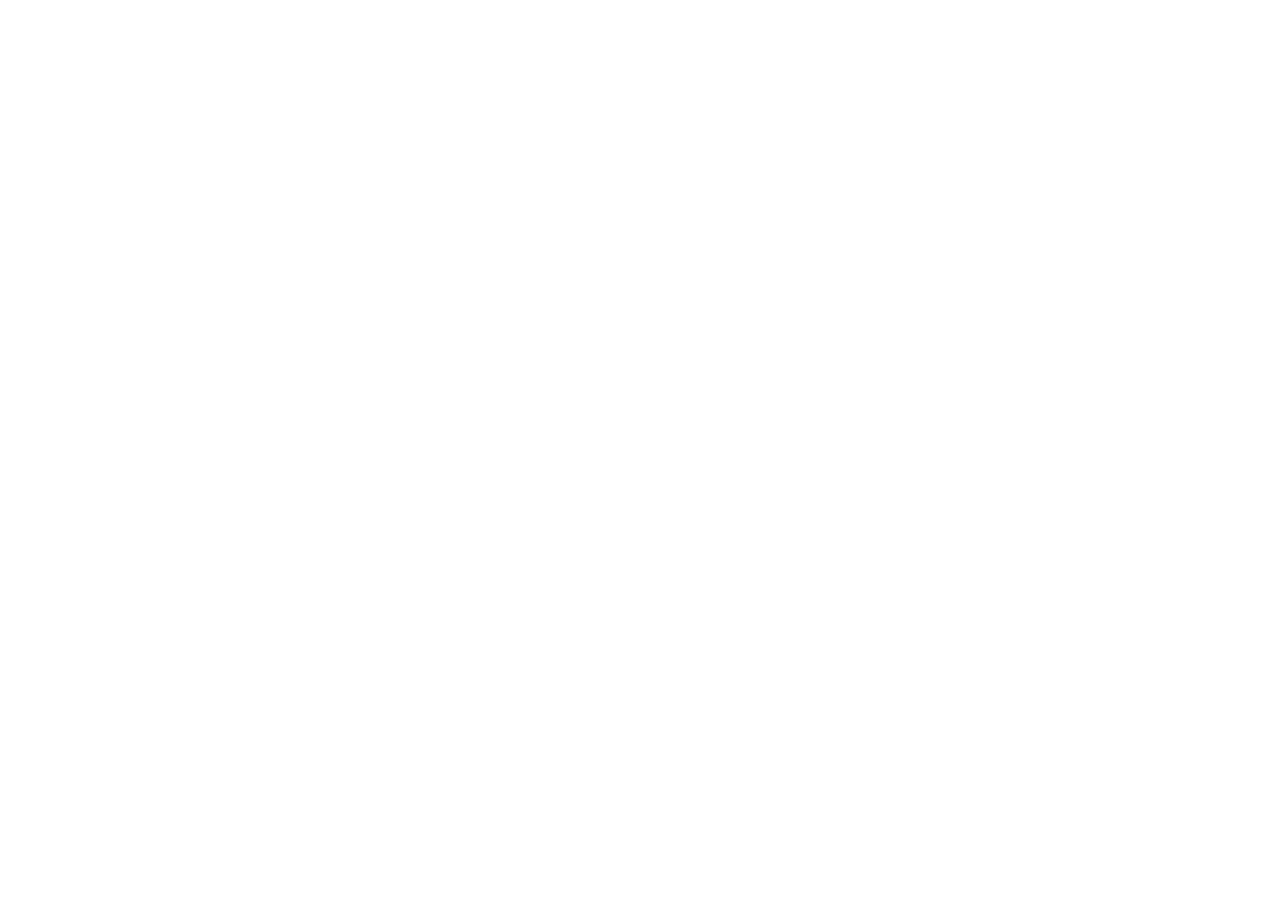
==== about.html @ 7d7c4025 "Set up the initial structure of the website" ====
<!DOCTYPE html>

<html lang="en">
    <head>
        <meta charset="UTF-8">
        <meta http-equiv="X-UA-Compatible" content="IE=edge">
        <meta name="viewport" content="width=device-width, initial-scale=1.0">
        <title>About - RSBarleta, CPA Consulting Firm</title>
    </head>
    <body>
        
    </body>
</html>
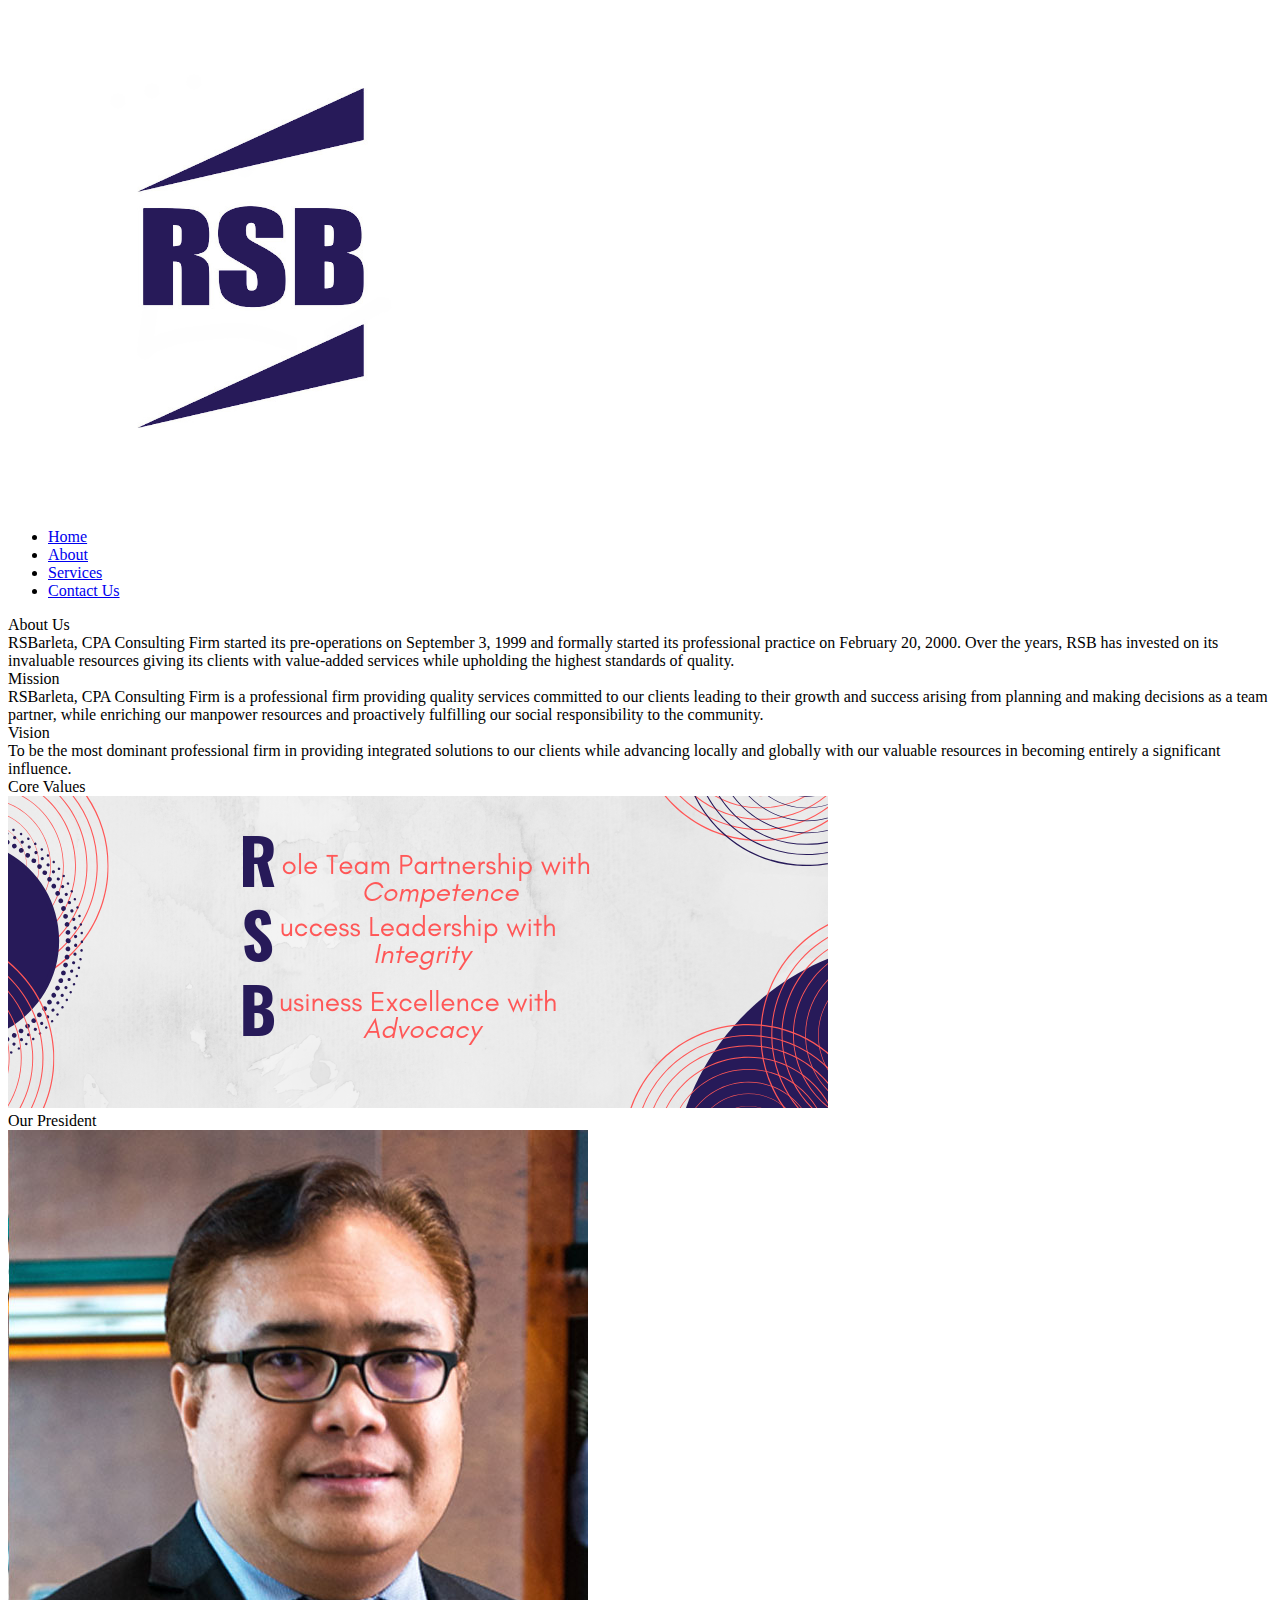
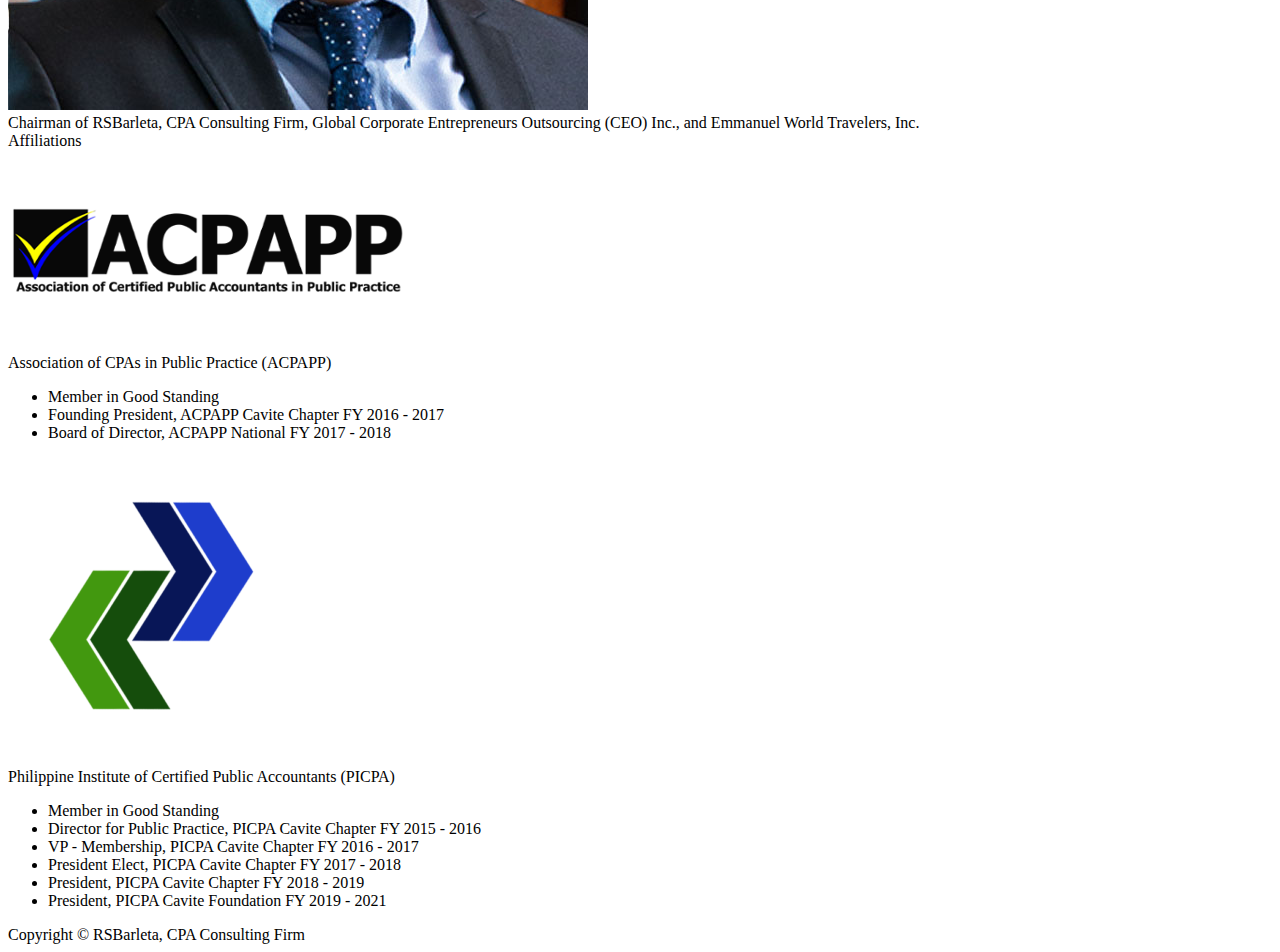
==== commit b574bfd9: "Add content to the about web page and remove the partnerships web page" ====
--- a/about.html
+++ b/about.html
@@ -8,6 +8,87 @@
         <title>About - RSBarleta, CPA Consulting Firm</title>
     </head>
     <body>
-        
+        <div class="header">
+            <img src="images/logo" alt="RSB logo">
+            <ul>
+                <li><a href="index.html">Home</a></li>
+                <li><a href="about.html">About</a></li>
+                <li><a href="services.html">Services</a></li>
+                <li><a href="contact-us.html">Contact Us</a></li>
+            </ul>
+        </div>
+
+        <div class="body">
+            <div class="heading">About Us</div>
+
+            <div class="text">
+                RSBarleta, CPA Consulting Firm started its pre-operations on September 3, 1999 and formally started its professional practice on February 20, 2000. Over the years, RSB has invested on its invaluable resources giving its clients with value-added services while upholding the highest standards of quality.
+            </div>
+
+            <div class="heading">Mission</div>
+
+            <div class="text">
+                RSBarleta, CPA Consulting Firm is a professional firm providing quality services committed to our clients leading to their growth and success arising from planning and making decisions as a team partner, while enriching our manpower resources and proactively fulfilling our social responsibility to the community.
+            </div>
+
+            <div class="heading">Vision</div>
+
+            <div class="text">
+                To be the most dominant professional firm in providing integrated solutions to our clients while advancing locally and globally with our valuable resources in becoming entirely a significant influence.
+            </div>
+
+            <div class="heading">Core Values</div>
+
+            <img src="images/core-values" alt="RSB core values">
+
+            <div class="heading">Our President</div>
+
+            <img src="images/president" alt="Ronaldo S. Barleta, President of RSBarleta, CPA Consulting Firm">
+
+            <div class="text">
+                Chairman of RSBarleta, CPA Consulting Firm, Global Corporate Entrepreneurs Outsourcing (CEO) Inc., and Emmanuel World Travelers, Inc.
+            </div>
+
+            <div class="heading">Affiliations</div>
+
+            <div class="affiliation">
+                <div class="entity-logo">
+                    <img src="images/acpapp" alt="Association of CPAs in Public Practice (ACPAPP)">
+                </div>
+
+                <div class="entity">Association of CPAs in Public Practice (ACPAPP)</div>
+
+                <div class="text">
+                    <ul>
+                        <li>Member in Good Standing</li>
+                        <li>Founding President, ACPAPP Cavite Chapter FY 2016 - 2017</li>
+                        <li>Board of Director, ACPAPP National FY 2017 - 2018</li>
+                    </ul>
+                </div>
+            </div>
+
+            <div class="affiliation">
+                <div class="entity-logo">
+                    <img src="images/picpa" alt="Philippine Institute of Certified Public Accountants (PICPA">
+                </div>
+
+                <div class="entity">Philippine Institute of Certified Public Accountants (PICPA)</div>
+
+                <div class="text">
+                    <ul>
+                        <li>Member in Good Standing</li>
+                        <li>Director for Public Practice, PICPA Cavite Chapter FY 2015 - 2016</li>
+                        <li>VP - Membership, PICPA Cavite Chapter FY 2016 - 2017</li>
+                        <li>President Elect, PICPA Cavite Chapter FY 2017 - 2018</li>
+                        <li>President, PICPA Cavite Chapter FY 2018 - 2019</li>
+                        <li>President, PICPA Cavite Foundation FY 2019 - 2021</li>
+                    </ul>
+                </div>
+            </div>
+        </div>
+
+        <div class="footer">
+            Copyright © RSBarleta, CPA Consulting Firm
+        </div>
     </body>
 </html>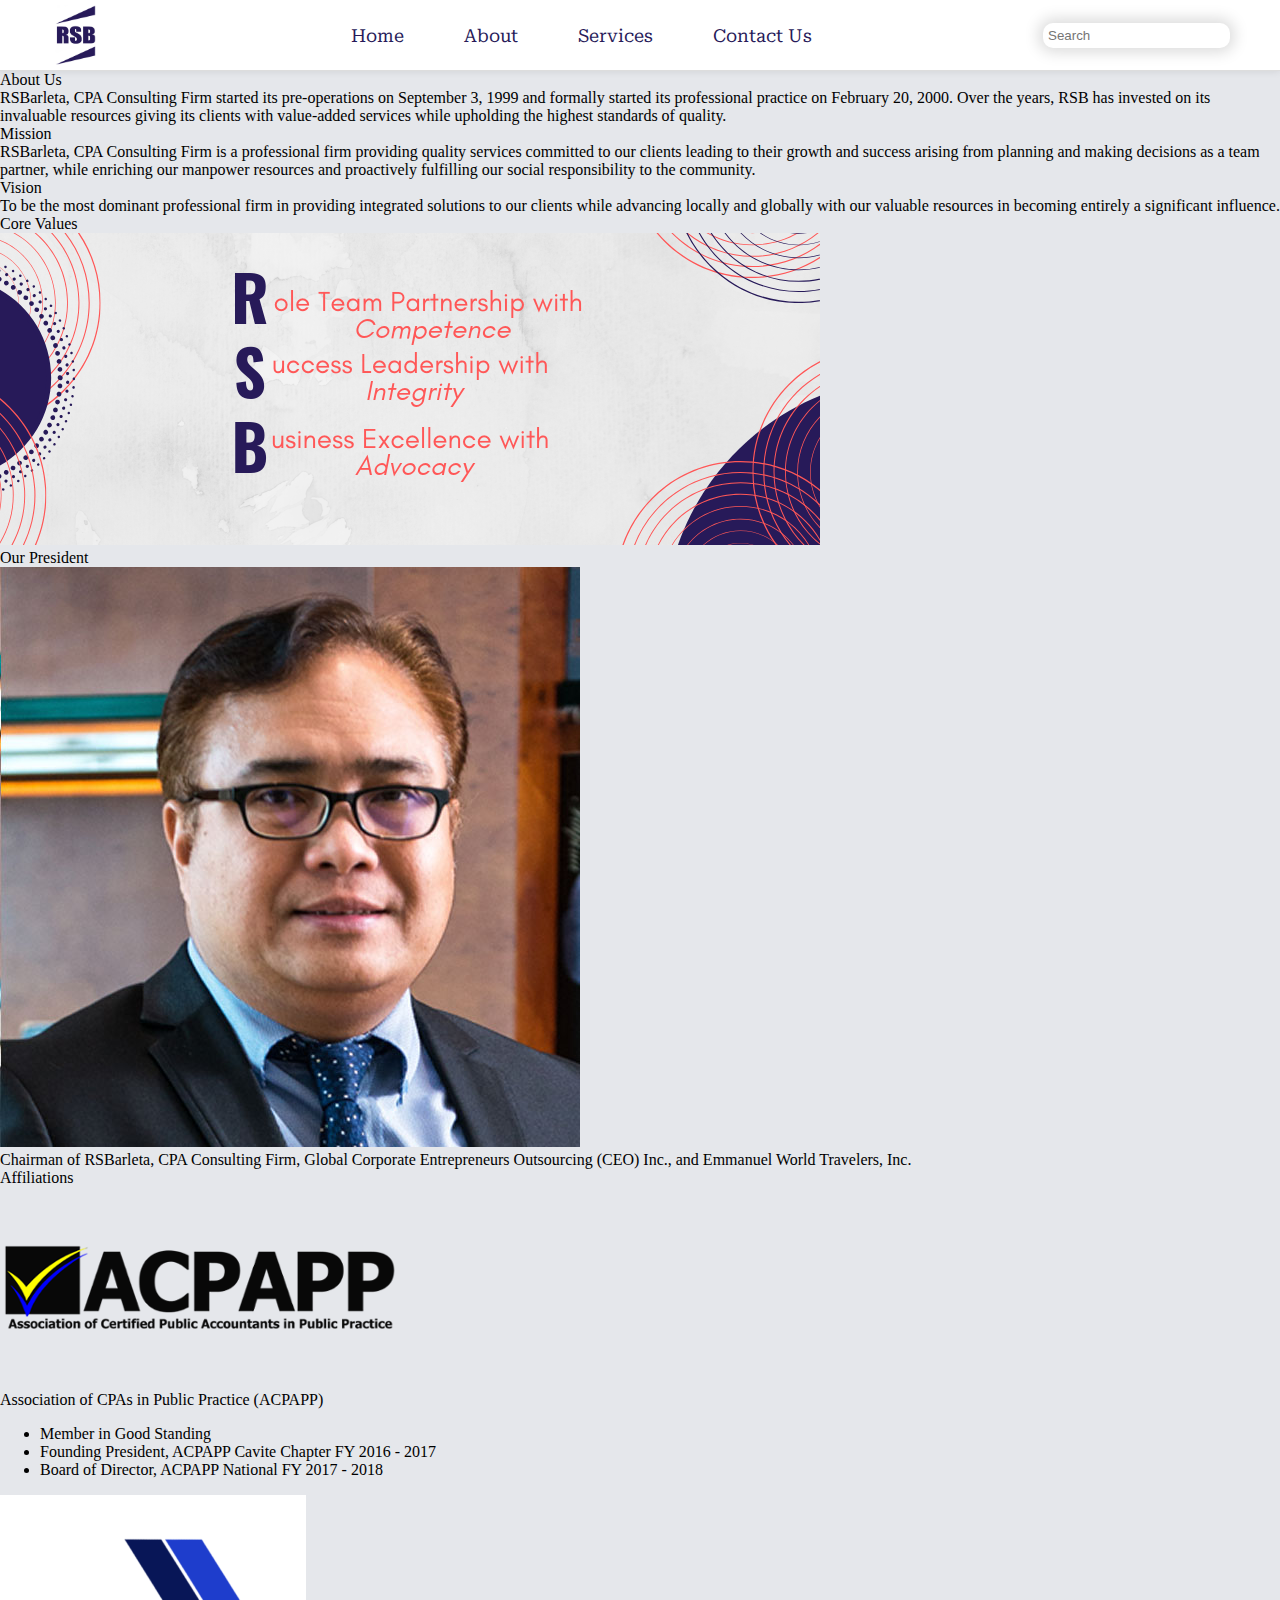
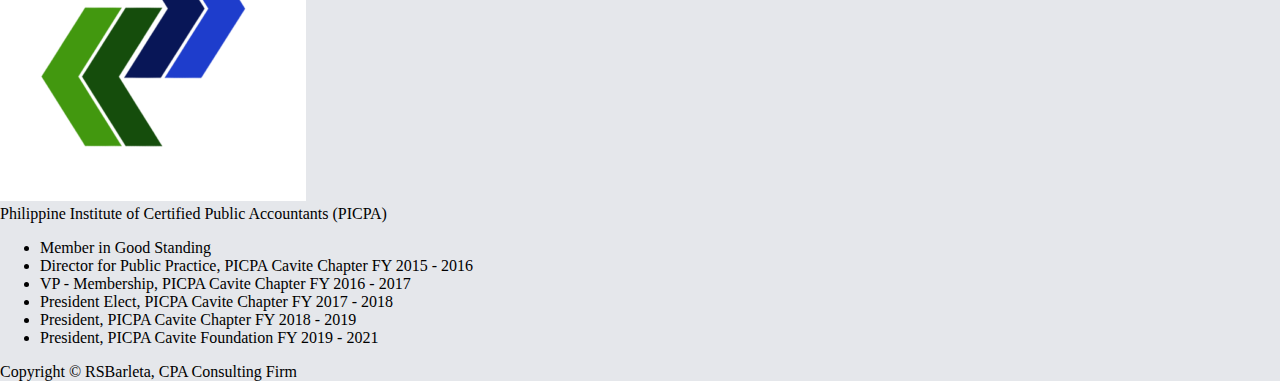
==== commit fa364f21: "Add design to the header" ====
--- a/about.html
+++ b/about.html
@@ -6,16 +6,27 @@
         <meta http-equiv="X-UA-Compatible" content="IE=edge">
         <meta name="viewport" content="width=device-width, initial-scale=1.0">
         <title>About - RSBarleta, CPA Consulting Firm</title>
+        <link rel="stylesheet" href="styles.css">
     </head>
     <body>
         <div class="header">
-            <img src="images/logo" alt="RSB logo">
-            <ul>
-                <li><a href="index.html">Home</a></li>
-                <li><a href="about.html">About</a></li>
-                <li><a href="services.html">Services</a></li>
-                <li><a href="contact-us.html">Contact Us</a></li>
-            </ul>
+            <div class="logo">
+                <img src="images/logo" alt="RSB logo">
+            </div>
+
+            <div class="header-links">
+                <ul class="links">
+                    <li><a href="index.html">Home</a></li>
+                    <li><a href="about.html">About</a></li>
+                    <li><a href="services.html">Services</a></li>
+                    <li><a href="contact-us.html">Contact Us</a></li>
+                </ul>
+            </div>
+
+            <div class="search">
+                <input type="text" placeholder="Search"></input>
+
+            </div>
         </div>
 
         <div class="body">
--- a/styles.css
+++ b/styles.css
@@ -0,0 +1,68 @@
+@import url('https://fonts.googleapis.com/css2?family=Arvo&display=swap');
+@import url('https://fonts.googleapis.com/css2?family=Lato&family=Montserrat&display=swap');
+@import url('https://fonts.googleapis.com/css2?family=Roboto+Serif:opsz@8..144&display=swap');
+
+html {
+    box-sizing: border-box;
+    overflow-y: scroll;
+}
+
+*, *:before, *:after {
+    box-sizing: inherit;
+}
+
+body {
+    margin: 0;
+    background-color: #e5e7eb;
+}
+
+.header {
+    background-color: white;
+    border-bottom: 1px solid #ddd;
+    box-shadow: 0 0 8px rgba(0,0,0,.1);
+    display: flex;
+    align-items: center;
+    justify-content: space-between;
+}
+
+.logo img {
+    max-width: 100%;
+    max-height: 100%;
+}
+
+.logo {
+    flex-shrink: 0;
+    height: 70px;
+    width: 70px;
+    margin-left: 50px;
+    padding: 5px;
+}
+
+.links {
+    display: flex;
+    flex-shrink: 0;
+    list-style: none;
+    margin: 0;
+    padding: 0;
+    gap: 60px;
+}
+
+.links a {
+    font-size: 18px;
+    font-family: "Roboto Serif";
+    text-decoration: none;
+    color: rgb(39, 26, 89);
+}
+
+.search {
+    margin-right: 50px;
+    flex-shrink: 0;
+}
+
+input {
+    padding: 5px;
+    border: 0;
+    box-shadow: 0 0 15px 4px rgba(0,0,0,0.15);
+    border-radius: 10px;
+}
+
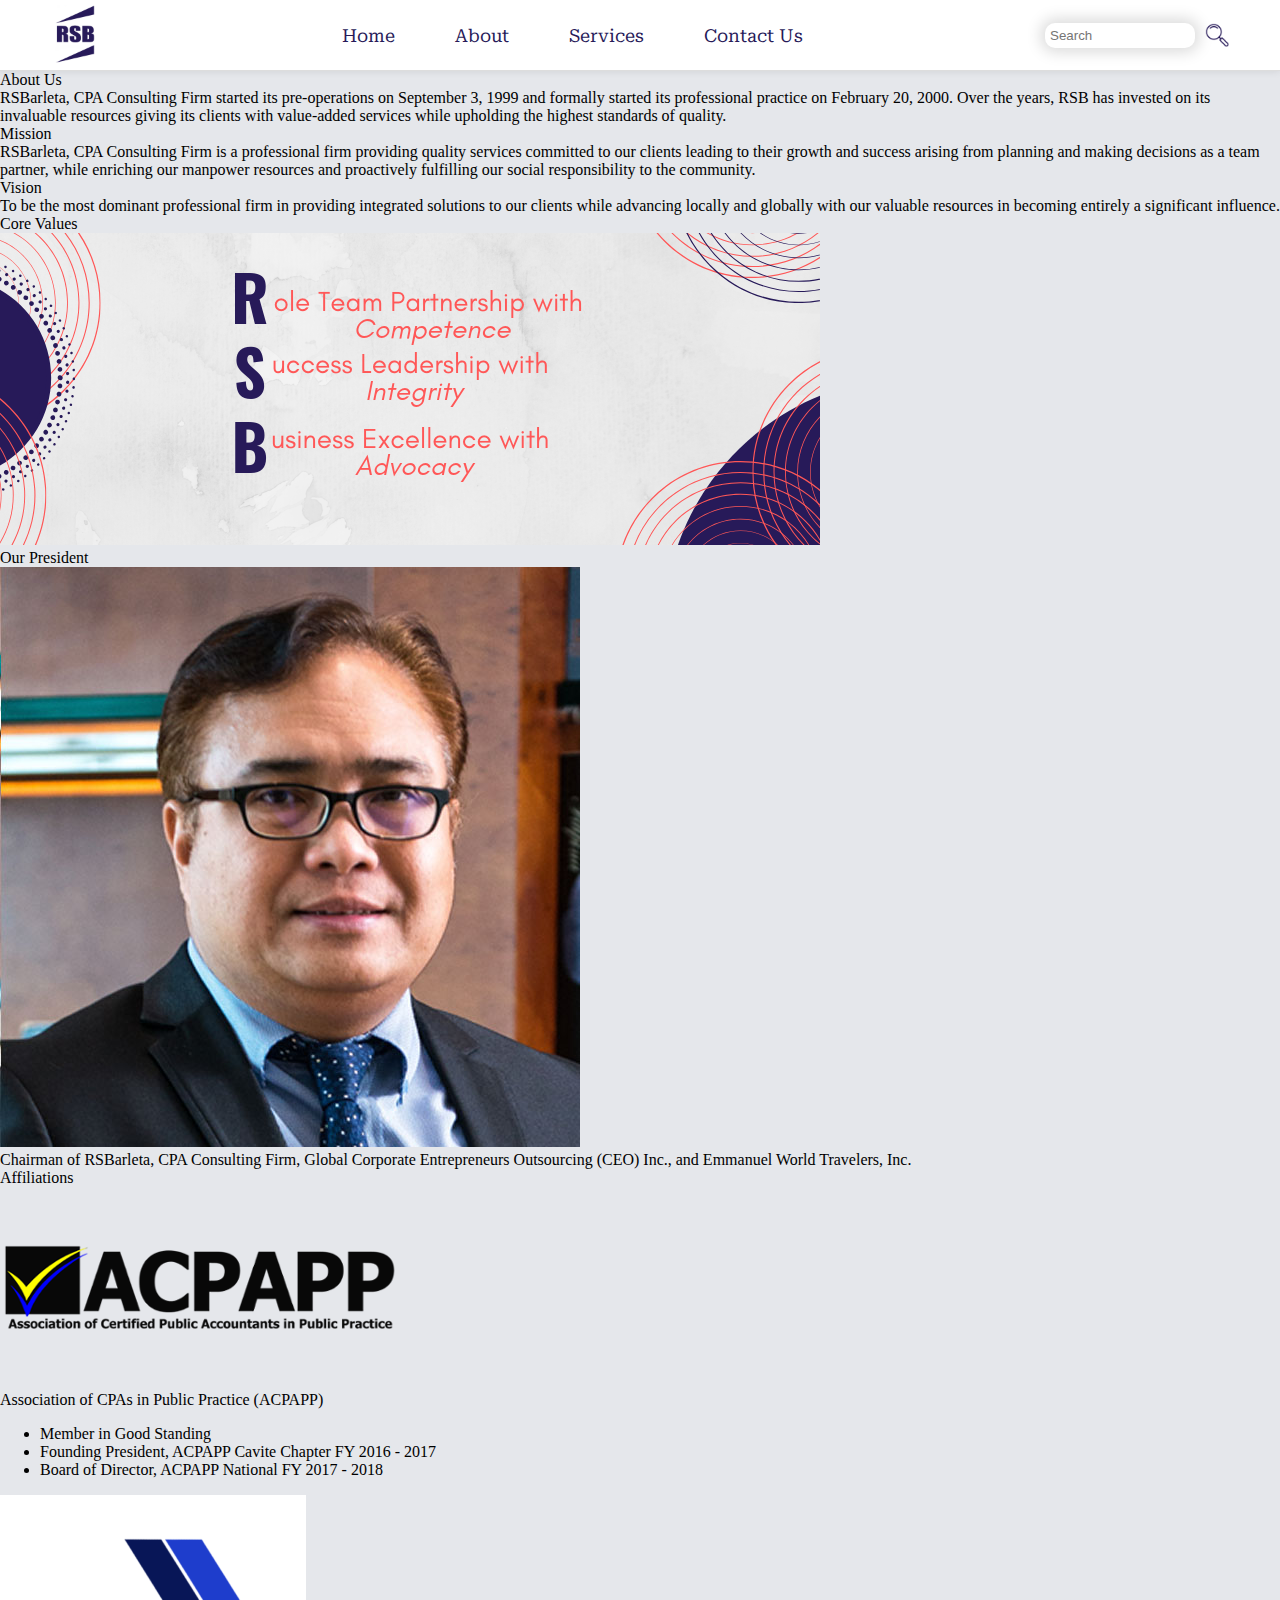
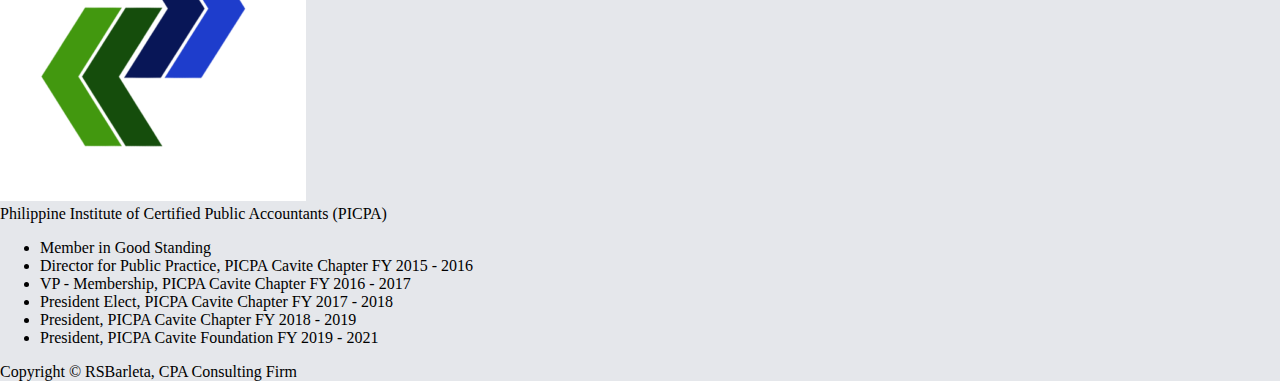
==== commit a759d6af: "Add a search icon to the headers of all web pages" ====
--- a/about.html
+++ b/about.html
@@ -25,7 +25,7 @@
 
             <div class="search">
                 <input type="text" placeholder="Search"></input>
-
+                <img src="images/search-icon"></img>
             </div>
         </div>
 
--- a/styles.css
+++ b/styles.css
@@ -33,7 +33,7 @@
 .logo {
     flex-shrink: 0;
     height: 70px;
-    width: 70px;
+    width: 50px;
     margin-left: 50px;
     padding: 5px;
 }
@@ -55,6 +55,7 @@
 }
 
 .search {
+    display: flex;
     margin-right: 50px;
     flex-shrink: 0;
 }
@@ -64,5 +65,11 @@
     border: 0;
     box-shadow: 0 0 15px 4px rgba(0,0,0,0.15);
     border-radius: 10px;
+    margin-right: 10px;
+    width: 150px;
 }
 
+.search img {
+    max-width: 25px;
+    max-height: 25px;
+}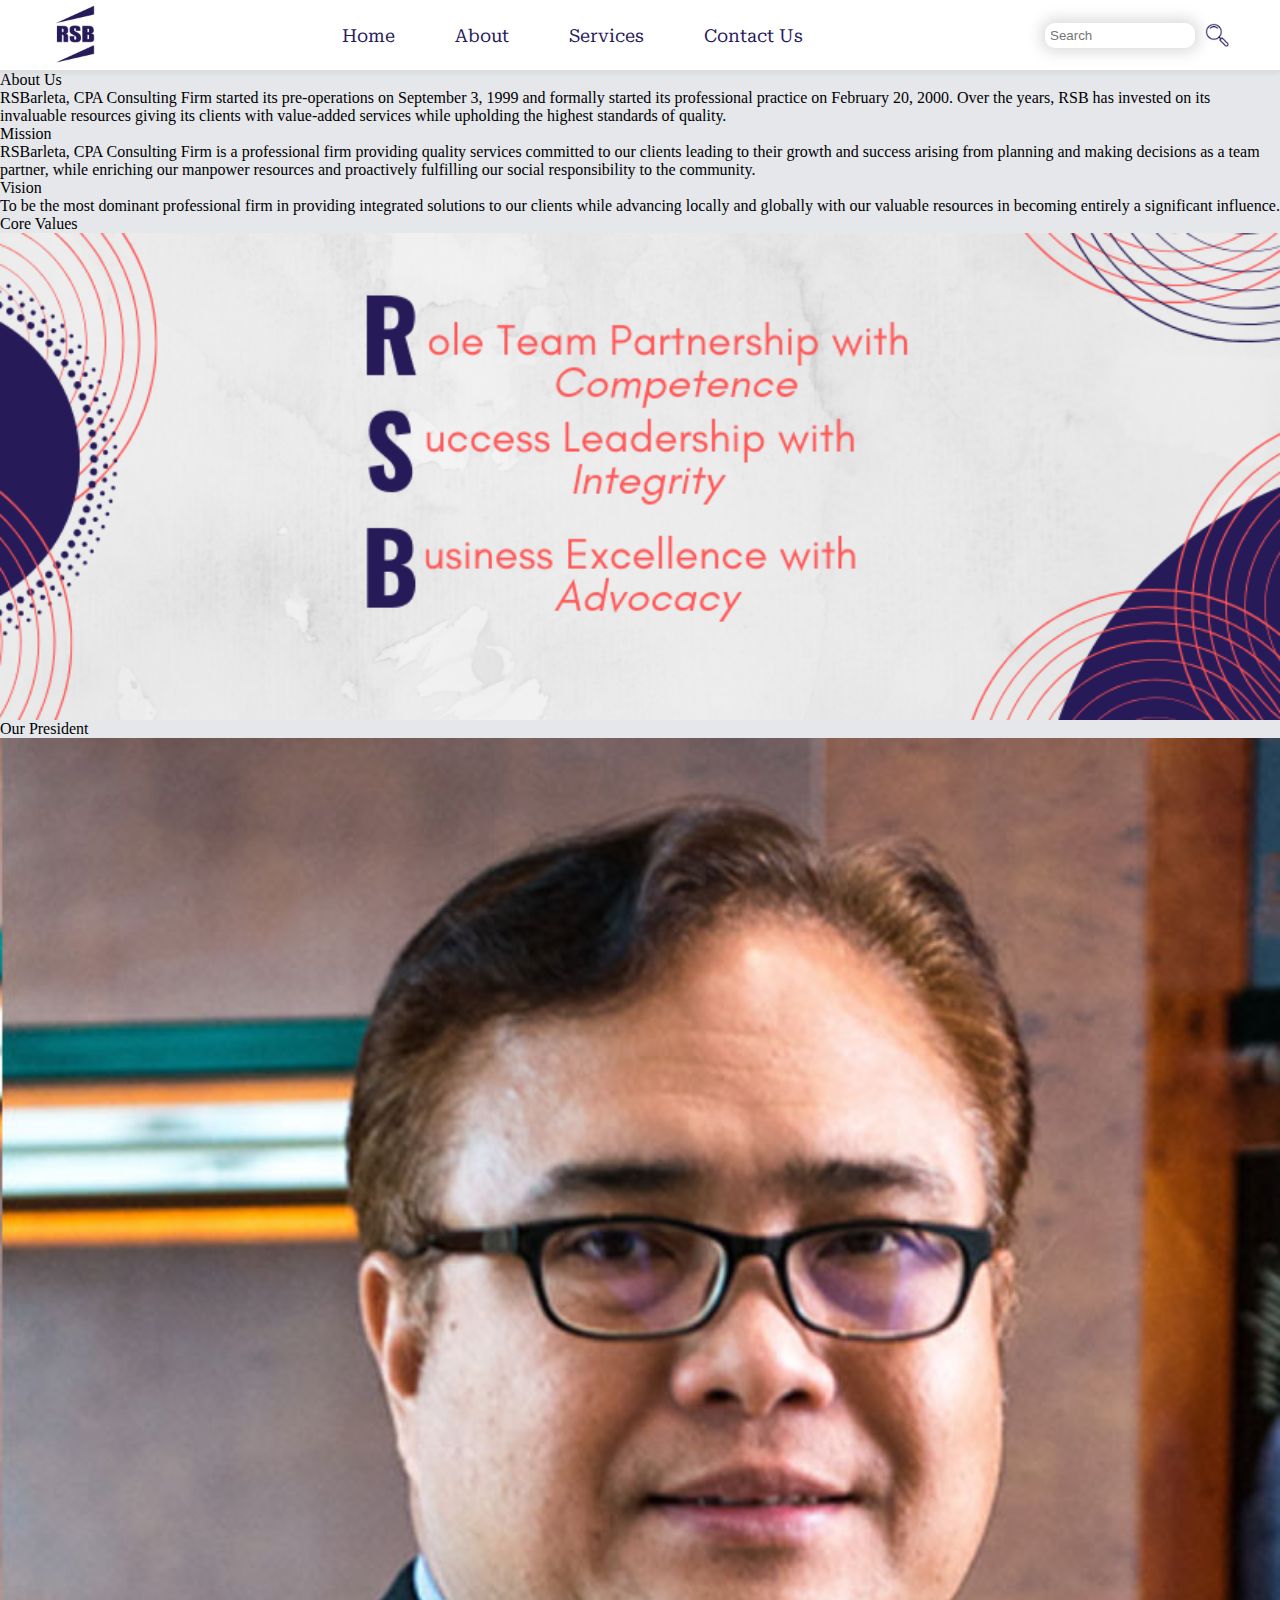
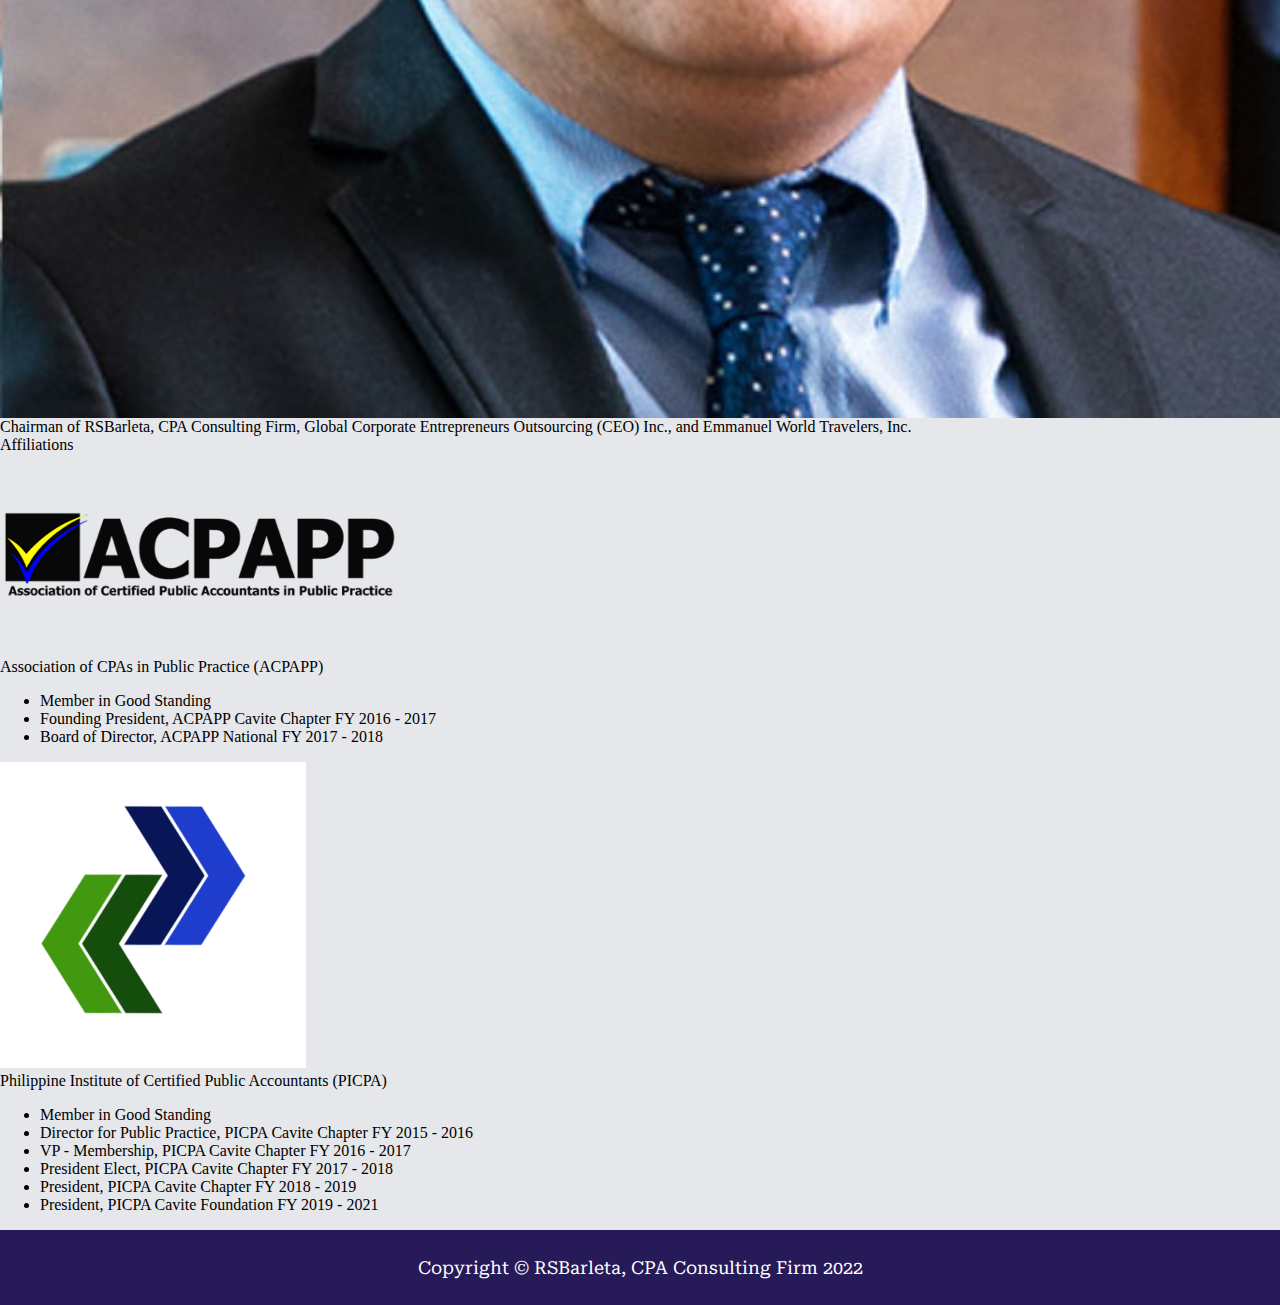
==== commit d07f7463: "Add design to the footer of the website" ====
--- a/about.html
+++ b/about.html
@@ -99,7 +99,7 @@
         </div>
 
         <div class="footer">
-            Copyright © RSBarleta, CPA Consulting Firm
+            Copyright © RSBarleta, CPA Consulting Firm 2022
         </div>
     </body>
 </html>--- a/styles.css
+++ b/styles.css
@@ -13,7 +13,10 @@
 
 body {
     margin: 0;
+    height: 100vh;
     background-color: #e5e7eb;
+    display: flex;
+    flex-direction: column;
 }
 
 .header {
@@ -23,6 +26,7 @@
     display: flex;
     align-items: center;
     justify-content: space-between;
+    padding: 0 50px;
 }
 
 .logo img {
@@ -34,7 +38,6 @@
     flex-shrink: 0;
     height: 70px;
     width: 50px;
-    margin-left: 50px;
     padding: 5px;
 }
 
@@ -49,14 +52,13 @@
 
 .links a {
     font-size: 18px;
-    font-family: "Roboto Serif";
+    font-family: "Roboto Serif", sans-serif;
     text-decoration: none;
     color: rgb(39, 26, 89);
 }
 
 .search {
     display: flex;
-    margin-right: 50px;
     flex-shrink: 0;
 }
 
@@ -72,4 +74,22 @@
 .search img {
     max-width: 25px;
     max-height: 25px;
+}
+
+.footer {
+    display: flex;
+    background-color: rgb(39, 26, 89);
+    color: white;
+    font-size: 18px;
+    font-family: "Roboto Serif", sans-serif;
+    align-items: center;
+    justify-content: center;
+    height: 75px;
+    flex-shrink: 0;
+}
+
+.body {
+    display: flex;
+    flex-direction: column;
+    flex: 1;
 }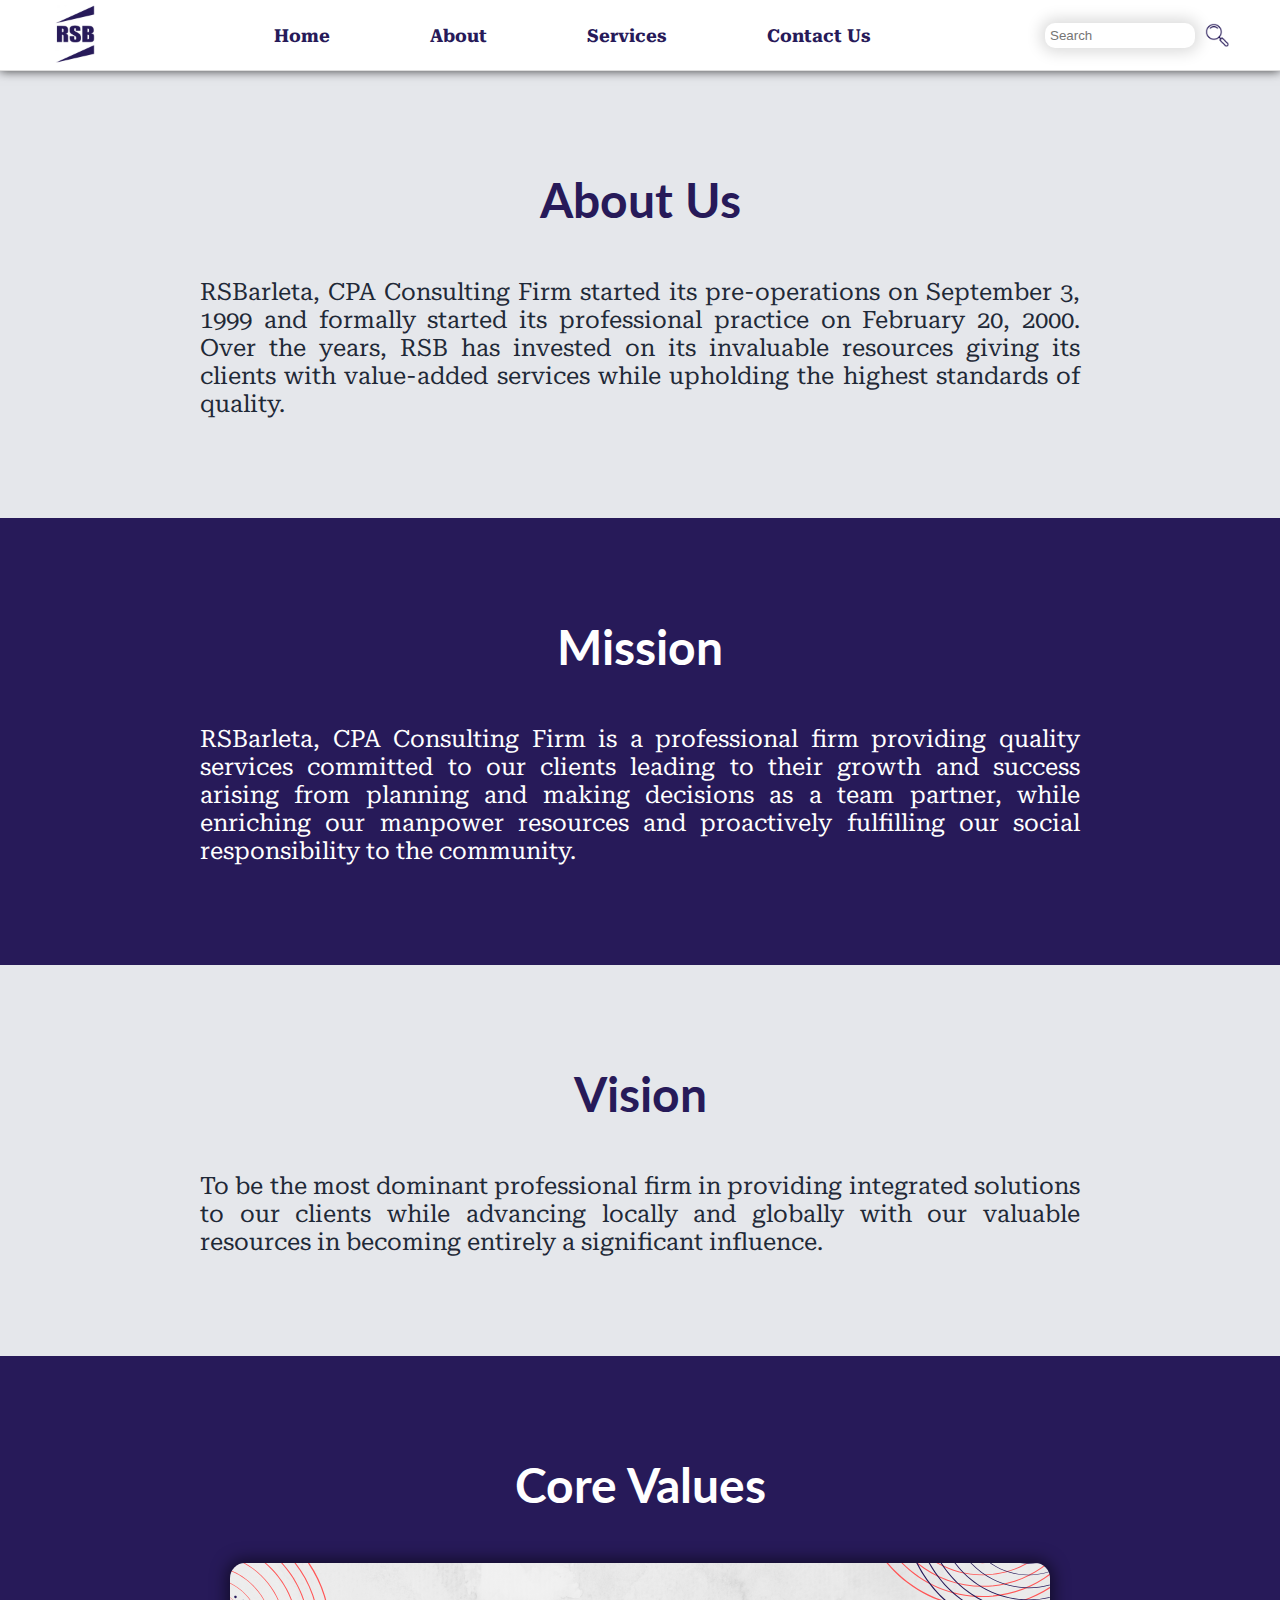
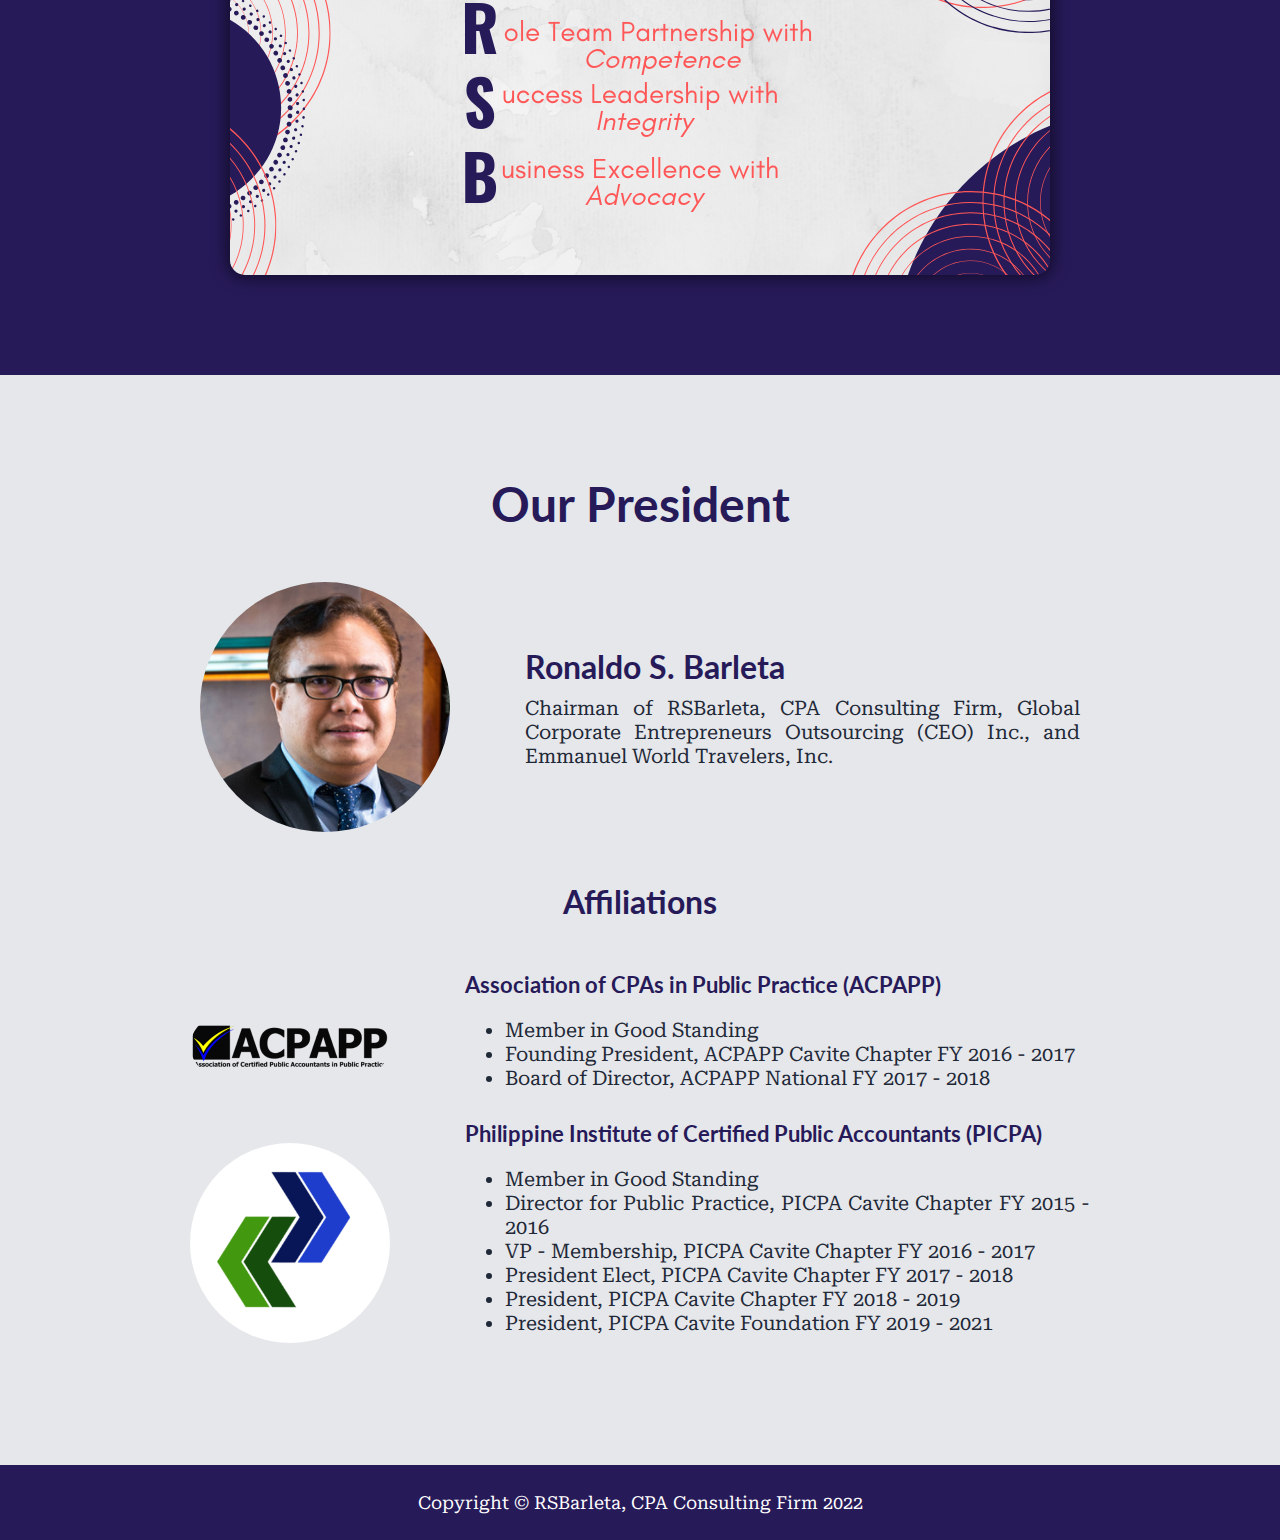
==== commit 25895e4b: "Add design to the about web page" ====
--- a/about.html
+++ b/about.html
@@ -30,70 +30,88 @@
         </div>
 
         <div class="body">
-            <div class="heading">About Us</div>
+            <div class="about-us">
+                <div class="heading">About Us</div>
 
-            <div class="text">
-                RSBarleta, CPA Consulting Firm started its pre-operations on September 3, 1999 and formally started its professional practice on February 20, 2000. Over the years, RSB has invested on its invaluable resources giving its clients with value-added services while upholding the highest standards of quality.
+                <div class="text">
+                    RSBarleta, CPA Consulting Firm started its pre-operations on September 3, 1999 and formally started its professional practice on February 20, 2000. Over the years, RSB has invested on its invaluable resources giving its clients with value-added services while upholding the highest standards of quality.
+                </div>
+            </div>
+            
+            <div class="mission">
+                <div class="heading">Mission</div>
+
+                <div class="text">
+                    RSBarleta, CPA Consulting Firm is a professional firm providing quality services committed to our clients leading to their growth and success arising from planning and making decisions as a team partner, while enriching our manpower resources and proactively fulfilling our social responsibility to the community.
+                </div>
+            </div>
+            
+            <div class="vision">
+                <div class="heading">Vision</div>
+
+                <div class="text">
+                    To be the most dominant professional firm in providing integrated solutions to our clients while advancing locally and globally with our valuable resources in becoming entirely a significant influence.
+                </div>
+            </div>
+            
+            <div class="core-values">
+                <div class="heading">Core Values</div>
+
+                <img src="images/core-values" alt="RSB core values">
             </div>
 
-            <div class="heading">Mission</div>
+            <div class="president">
+                <div class="heading">Our President</div>
 
-            <div class="text">
-                RSBarleta, CPA Consulting Firm is a professional firm providing quality services committed to our clients leading to their growth and success arising from planning and making decisions as a team partner, while enriching our manpower resources and proactively fulfilling our social responsibility to the community.
-            </div>
+                <div class="container">
+                    <img src="images/president" alt="Ronaldo S. Barleta, President of RSBarleta, CPA Consulting Firm">
+                    
+                    <div>
+                        <div class="name">Ronaldo S. Barleta</div>
 
-            <div class="heading">Vision</div>
-
-            <div class="text">
-                To be the most dominant professional firm in providing integrated solutions to our clients while advancing locally and globally with our valuable resources in becoming entirely a significant influence.
-            </div>
-
-            <div class="heading">Core Values</div>
-
-            <img src="images/core-values" alt="RSB core values">
-
-            <div class="heading">Our President</div>
-
-            <img src="images/president" alt="Ronaldo S. Barleta, President of RSBarleta, CPA Consulting Firm">
-
-            <div class="text">
-                Chairman of RSBarleta, CPA Consulting Firm, Global Corporate Entrepreneurs Outsourcing (CEO) Inc., and Emmanuel World Travelers, Inc.
-            </div>
-
-            <div class="heading">Affiliations</div>
-
-            <div class="affiliation">
-                <div class="entity-logo">
-                    <img src="images/acpapp" alt="Association of CPAs in Public Practice (ACPAPP)">
+                        <div class="text">
+                            Chairman of RSBarleta, CPA Consulting Firm, Global Corporate Entrepreneurs Outsourcing (CEO) Inc., and Emmanuel World Travelers, Inc.
+                        </div>
+                    </div>
                 </div>
-
-                <div class="entity">Association of CPAs in Public Practice (ACPAPP)</div>
-
-                <div class="text">
-                    <ul>
-                        <li>Member in Good Standing</li>
-                        <li>Founding President, ACPAPP Cavite Chapter FY 2016 - 2017</li>
-                        <li>Board of Director, ACPAPP National FY 2017 - 2018</li>
-                    </ul>
+    
+                <div class="sub-heading">Affiliations</div>
+    
+                <div class="affiliation">
+                    <div class="entity-logo">
+                        <img src="images/acpapp" alt="Association of CPAs in Public Practice (ACPAPP)">
+                    </div>
+                    <div>
+                        <div class="entity">Association of CPAs in Public Practice (ACPAPP)</div>
+    
+                        <div class="text">
+                            <ul>
+                                <li>Member in Good Standing</li>
+                                <li>Founding President, ACPAPP Cavite Chapter FY 2016 - 2017</li>
+                                <li>Board of Director, ACPAPP National FY 2017 - 2018</li>
+                            </ul>
+                        </div>
+                    </div>
                 </div>
-            </div>
-
-            <div class="affiliation">
-                <div class="entity-logo">
-                    <img src="images/picpa" alt="Philippine Institute of Certified Public Accountants (PICPA">
-                </div>
-
-                <div class="entity">Philippine Institute of Certified Public Accountants (PICPA)</div>
-
-                <div class="text">
-                    <ul>
-                        <li>Member in Good Standing</li>
-                        <li>Director for Public Practice, PICPA Cavite Chapter FY 2015 - 2016</li>
-                        <li>VP - Membership, PICPA Cavite Chapter FY 2016 - 2017</li>
-                        <li>President Elect, PICPA Cavite Chapter FY 2017 - 2018</li>
-                        <li>President, PICPA Cavite Chapter FY 2018 - 2019</li>
-                        <li>President, PICPA Cavite Foundation FY 2019 - 2021</li>
-                    </ul>
+    
+                <div class="affiliation">
+                    <div class="entity-logo">
+                        <img src="images/picpa" alt="Philippine Institute of Certified Public Accountants (PICPA)">
+                    </div>
+    
+                    <div>
+                        <div class="entity">Philippine Institute of Certified Public Accountants (PICPA)</div>
+    
+                    <div class="text">
+                        <ul>
+                            <li>Member in Good Standing</li>
+                            <li>Director for Public Practice, PICPA Cavite Chapter FY 2015 - 2016</li>
+                            <li>VP - Membership, PICPA Cavite Chapter FY 2016 - 2017</li>
+                            <li>President Elect, PICPA Cavite Chapter FY 2017 - 2018</li>
+                            <li>President, PICPA Cavite Chapter FY 2018 - 2019</li>
+                            <li>President, PICPA Cavite Foundation FY 2019 - 2021</li>
+                        </ul>
+                    </div>
                 </div>
             </div>
         </div>
--- a/styles.css
+++ b/styles.css
@@ -1,4 +1,3 @@
-@import url('https://fonts.googleapis.com/css2?family=Arvo&display=swap');
 @import url('https://fonts.googleapis.com/css2?family=Lato&family=Montserrat&display=swap');
 @import url('https://fonts.googleapis.com/css2?family=Roboto+Serif:opsz@8..144&display=swap');
 
@@ -22,11 +21,12 @@
 .header {
     background-color: white;
     border-bottom: 1px solid #ddd;
-    box-shadow: 0 0 8px rgba(0,0,0,.1);
+    box-shadow: 0 0 10px rgba(0,0,0,.75);
     display: flex;
     align-items: center;
     justify-content: space-between;
     padding: 0 50px;
+    z-index: 10 !important;
 }
 
 .logo img {
@@ -47,13 +47,14 @@
     list-style: none;
     margin: 0;
     padding: 0;
-    gap: 60px;
+    gap: 100px;
 }
 
 .links a {
     font-size: 18px;
     font-family: "Roboto Serif", sans-serif;
     text-decoration: none;
+    font-weight: bold;
     color: rgb(39, 26, 89);
 }
 
@@ -92,4 +93,341 @@
     display: flex;
     flex-direction: column;
     flex: 1;
+}
+
+/* Hero section */
+
+.body .hero-section {
+    display: flex;
+    background-color:rgb(39, 26, 89);
+    align-items: center;
+    justify-content: center;
+    padding: 150px 75px;
+}
+
+.body .hero-text {
+    margin-right: 100px;
+}
+
+.body .hero-section .heading {
+    color: white;
+    font-family: "Roboto Serif", sans-serif;
+    font-size: 66px;
+    font-weight: bold;
+    margin-bottom: 25px;
+}
+
+.body .hero-section .text {
+    color: white;
+    font-family: "Roboto Serif", sans-serif;
+    font-size: 20px;
+    font-style: italic;
+    margin-bottom: 30px;
+}
+
+.body .hero-section button{
+    border: 1px solid white;
+    background-color: rgba(255, 255, 255,0.00);
+    box-shadow: 0 0 15px 4px rgba(0,0,0,0.25);
+    border-radius: 20px;
+    padding: 5px 20px;
+}
+
+.body .hero-section a {
+    text-decoration: none;
+    color: white;
+    font-family: "Lato";
+    font-size: 20px;
+}
+
+.body .hero-section img {
+    width: 450px;
+    height: auto;
+    border-radius: 10px;
+    box-shadow: 0 0 15px 4px rgba(0,0,0,0.50);
+}
+
+/* Our services section */
+
+.services-section{
+    display: flex;
+    flex-direction: column;
+    align-items: center;
+    padding: 75px 0;
+}
+
+.services-section .heading {
+    color:rgb(39, 26, 89);
+    font-family: "Lato", sans-serif;
+    font-size: 48px;
+    font-weight: bold;
+    margin-bottom: 75px;
+}
+
+.services {
+    display: flex;
+    justify-content: space-around;
+    gap: 125px;
+}
+
+.service img {
+    width: 150px;
+    height: auto;
+}
+
+.service .text {
+    font-family: "Roboto Serif", sans-serif;
+    font-weight: bold;
+    font-size: 18px;
+    color:rgb(39, 26, 89);
+}
+
+.service {
+    display: flex;
+    flex-direction: column;
+    align-items: center;
+    gap: 15px;
+}
+
+/* Mission section */
+
+.mission-section {
+    display: flex;
+    flex-direction: column;
+    background-color:rgb(39, 26, 89);
+    align-items: center;
+    justify-content: center;
+    padding: 75px 150px;
+}
+
+.mission-section .heading {
+    color: white;
+    font-family: "Lato", sans-serif;
+    font-size: 48px;
+    font-weight: bold;
+    margin-bottom: 50px;
+    padding: 0px;
+}
+
+.mission-text{
+    font-family: "Roboto Serif", sans-serif;
+    font-size: 26px;
+    color: white;
+    text-align: justify;
+}
+
+/* Contact us section */
+
+.contact-section {
+    padding: 75px 150px;
+}
+
+.contact-window {
+    display: flex;
+    background-color: rgb(39, 26, 89);
+    align-items: center;
+    justify-content: center;
+    padding: 50px;
+    gap: 125px;
+    border-radius: 10px;
+}
+
+.contact-button button {
+    border: 1px solid white;
+    background-color: rgba(255, 255, 255,0.00);
+    box-shadow: 0 0 15px 4px rgba(0,0,0,0.25);
+    border-radius: 20px;
+    padding: 5px 20px;
+}
+
+.contact-button a {
+    text-decoration: none;
+    color: white;
+    font-family: "Lato";
+    font-size: 20px;
+}
+
+.call-to-action {
+    font-family: "Lato", sans-serif;
+    font-weight: bold;
+    font-style: italic;
+    font-size: 28px;
+    color: white;
+    margin-bottom: 5px;
+}
+
+.contact-text .text {
+    font-family: "Roboto Serif", sans-serif;
+    color: white;
+    font-size: 20px;
+}
+
+/* About Us web page */
+
+.about-us {
+    display: flex;
+    flex-direction: column;
+    padding: 100px 200px;
+    align-items: center;
+}
+
+.about-us .heading {
+    color:rgb(39, 26, 89);
+    font-family: "Lato", sans-serif;
+    font-size: 48px;
+    font-weight: bold;
+    margin-bottom: 50px;
+}
+
+.about-us .text {
+    font-family: "Roboto Serif", sans-serif;
+    font-size: 24px;
+    text-align: justify;
+    color: #1F2937;
+}
+
+.mission {
+    background-color: rgb(39, 26, 89);
+    display: flex;
+    flex-direction: column;
+    padding: 100px 200px;
+    align-items: center;
+}
+
+.mission .heading {
+    color: white;
+    font-family: "Lato", sans-serif;
+    font-size: 48px;
+    font-weight: bold;
+    margin-bottom: 50px;
+}
+
+.mission .text {
+    font-family: "Roboto Serif", sans-serif;
+    font-size: 24px;
+    text-align: justify;
+    color: white;
+}
+
+.vision {
+    display: flex;
+    flex-direction: column;
+    padding: 100px 200px;
+    align-items: center;
+}
+
+.vision .heading {
+    color:rgb(39, 26, 89);
+    font-family: "Lato", sans-serif;
+    font-size: 48px;
+    font-weight: bold;
+    margin-bottom: 50px;
+}
+
+.vision .text {
+    font-family: "Roboto Serif", sans-serif;
+    font-size: 24px;
+    text-align: justify;
+    color: #1F2937;
+}
+
+.core-values {
+    background-color: rgb(39, 26, 89);
+    display: flex;
+    flex-direction: column;
+    padding: 100px 200px;
+    align-items: center;
+}
+
+.core-values .heading {
+    color: white;
+    font-family: "Lato", sans-serif;
+    font-size: 48px;
+    font-weight: bold;
+    margin-bottom: 50px;
+}
+
+.core-values img {
+    border-radius: 15px;
+    box-shadow: 0 0 15px 4px rgba(0,0,0,0.50);
+}
+
+.president {
+    display: flex;
+    flex-direction: column;
+    padding: 100px 200px;
+    align-items: center;
+}
+
+.president .heading {
+    color:rgb(39, 26, 89);
+    font-family: "Lato", sans-serif;
+    font-size: 48px;
+    font-weight: bold;
+    margin-bottom: 50px;
+}
+
+.president .container {
+    display: flex;
+    align-items: center;
+    justify-content: center;
+    gap: 75px;
+}
+
+.president img {
+    border-radius: 50%;
+    width: 250px;
+    height: auto;
+}
+
+.president .name {
+    font-family: "Lato", sans-serif;
+    font-weight: bold;
+    font-size: 32px;
+    color:rgb(39, 26, 89);
+    margin-bottom: 10px;
+}
+
+.president .text {
+    font-family: "Roboto Serif", sans-serif;
+    font-size: 20px;
+    text-align: justify;
+    color: #1F2937;
+}
+
+.president .sub-heading {
+    color:rgb(39, 26, 89);
+    font-family: "Lato", sans-serif;
+    font-size: 32px;
+    font-weight: bold;
+    margin-top: 50px;
+    margin-bottom: 50px;
+}
+
+.president .affiliation {
+    display: flex;
+    align-items: center;
+    gap: 75px;
+    width: 900px;
+}
+
+.affiliation .entity {
+    font-family: "Lato", sans-serif;
+    font-weight: bold;
+    font-size: 22px;
+    color:rgb(39, 26, 89);
+    margin-bottom: 10px;
+}
+
+.entity-logo {
+    display: flex;
+}
+
+.entity-logo img {
+    width: 200px;
+    height: auto;
+}
+
+.affiliation .text {
+    margin-bottom: 30px;
 }